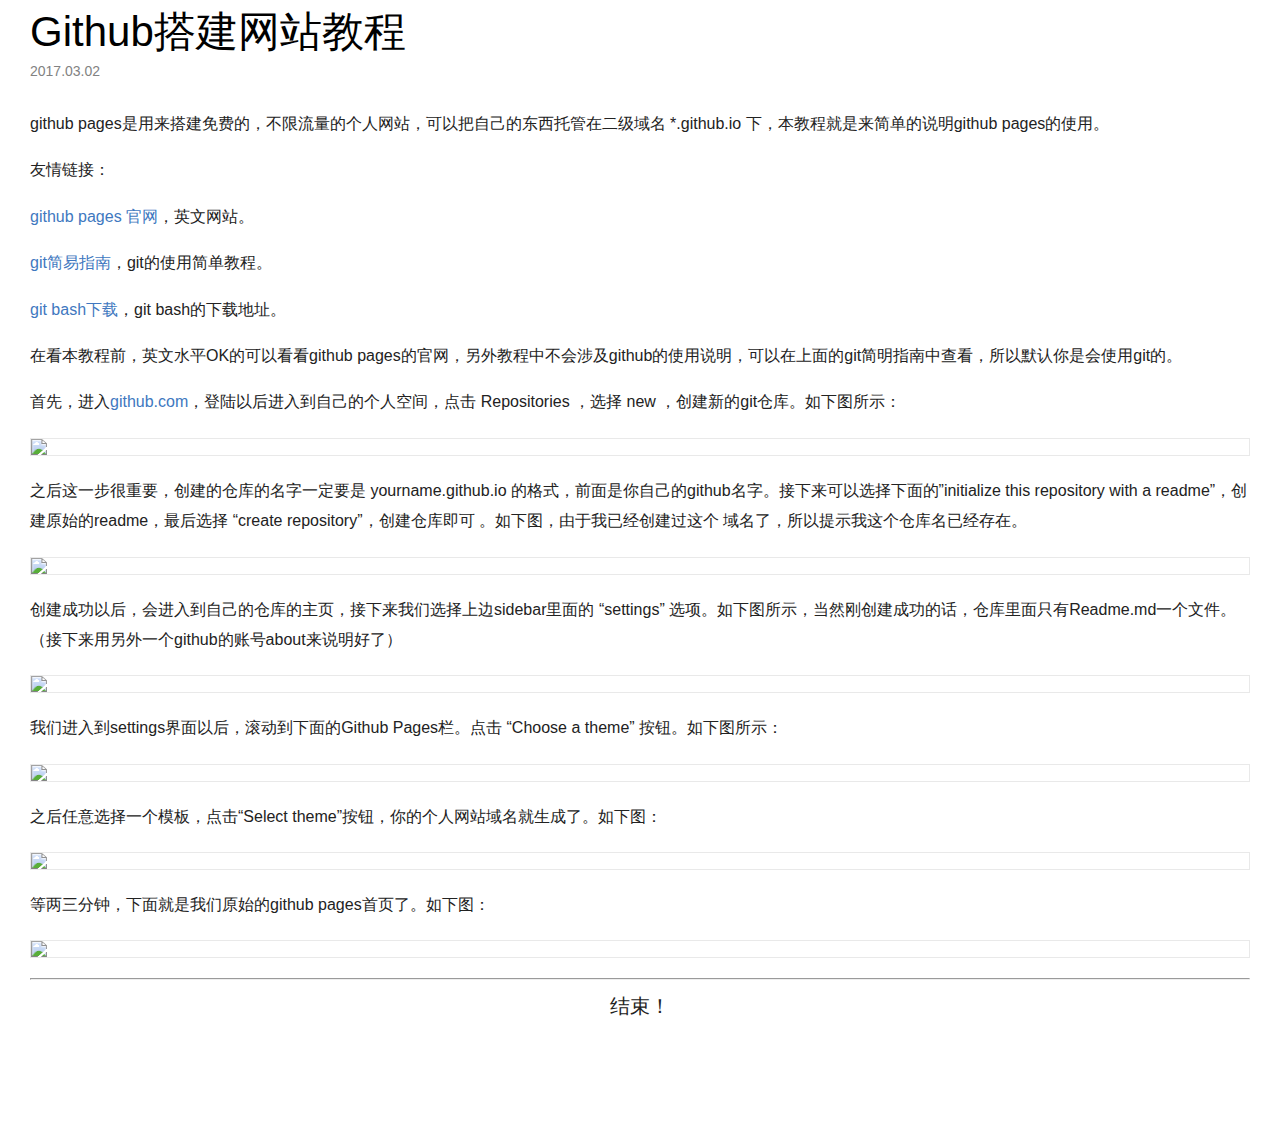
==== learn.html @ 2c568fcd "增加教程" ====
<!DOCTYPE html>
<html>
<head>
<meta charset="UTF-8" />
<link rel="shortcut icon" href="https://min1214821.github.io/about/favicon.ico" />
<meta http-equiv="X-UA-Compatible" content="IE=edge,chrome=1">
<title>Github教程</title>
<meta name="description" content="galan99的个人博客">
<meta name="viewport" content="width=device-width, initial-scale=1.0, minimum-scale=1.0, maximum-scale=1.0, user-scalable=0">
<link rel="stylesheet" href="./css/base.css">
<style type="text/css">
.wrapper{max-width: calc(1340px - (30px * 2));margin:0 auto 100px;padding-right:30px;padding-left:30px;}
h3{color:#000;font-size:42px;line-height:1.5;text-transform:capitalize;}
a{color: #4078c0;}
a:hover{text-decoration:underline;}
header{margin-bottom:30px;}
time{font-size:14px;color:#828282;}
p{color:#222222;margin-bottom:1em;font-size:16px;line-height:1.9;}
img{border: 1px solid #e9e9e9;margin:20px auto;vertical-align: middle;display:block;}
</style>
</head>
<body>
    <div class="wrapper">
        <header>
            <h3>Github搭建网站教程</h3>
            <time>2017.03.02</time>
        </header>
        <p>github pages是用来搭建免费的，不限流量的个人网站，可以把自己的东西托管在二级域名 *.github.io 下，本教程就是来简单的说明github pages的使用。</p>
        <p>友情链接：</p>
        <p><a href="https://pages.github.com/">github pages 官网</a>，英文网站。</p>
        <p><a href="http://www.bootcss.com/p/git-guide/">git简易指南</a>，git的使用简单教程。</p>
        <p><a href="http://git-scm.com/downloads">git bash下载</a>，git bash的下载地址。</p>
        <p>在看本教程前，英文水平OK的可以看看github pages的官网，另外教程中不会涉及github的使用说明，可以在上面的git简明指南中查看，所以默认你是会使用git的。</p>
        <p>首先，进入<a href="https://github.com/">github.com</a>，登陆以后进入到自己的个人空间，点击 Repositories ，选择 new ，创建新的git仓库。如下图所示：</p>
        <p><img src="http://192.168.116.61/demo/github/about/images/learn/1.png" /></p>
        <p>之后这一步很重要，创建的仓库的名字一定要是 yourname.github.io 的格式，前面是你自己的github名字。接下来可以选择下面的”initialize this repository with a readme”，创建原始的readme，最后选择 “create repository”，创建仓库即可 。如下图，由于我已经创建过这个 域名了，所以提示我这个仓库名已经存在。</p>
        <p><img src="http://192.168.116.61/demo/github/about/images/learn/2.png" /></p>
        <p>创建成功以后，会进入到自己的仓库的主页，接下来我们选择上边sidebar里面的 “settings” 选项。如下图所示，当然刚创建成功的话，仓库里面只有Readme.md一个文件。（接下来用另外一个github的账号about来说明好了）</p>
        <p><img src="http://192.168.116.61/demo/github/about/images/learn/3.png" /></p>
        <p>我们进入到settings界面以后，滚动到下面的Github Pages栏。点击 “Choose a theme” 按钮。如下图所示：</p>
        <p><img src="http://192.168.116.61/demo/github/about/images/learn/4.png" /></p>
        <p>之后任意选择一个模板，点击“Select theme”按钮，你的个人网站域名就生成了。如下图：</p>
        <p><img src="http://192.168.116.61/demo/github/about/images/learn/5.png" /></p>
        <p>等两三分钟，下面就是我们原始的github pages首页了。如下图：</p>
        <p><img src="http://192.168.116.61/demo/github/about/images/learn/6.png" /></p>
        <hr />
        <p style="text-align:center;font-size:20px;">结束！</p>
        <div style="display:none;">
            <p>按照这个<a href="https://cody1991.github.io/github/2015/04/04/github-pages-introduction.html">教程</a>来的</p>
            <p>那么问题来了！。。华丽的分割线</p>
            <p>我们当然不止只有一个仓库，如果我们有其他的项目仓库也希望能挂在github pages上面呢。比如下面这个：</p>
            <p><img src="https://cody1991.github.io/source/2014.11.07/9.png" /></p>
            <p>其实和创建前面的步骤差不多，但是如上图所示，这个时候我们可以任意定义我们的仓库名字了，创建成功之后还是进入到 “settings部分”，选择上面提到的 Automatic page generator 按钮 。在网站成功创建以后，这里有个问题就需要特别注意了：分支。
            在上面创建的网站，生成以后的文件默认是放在 master 分支里面的，而在以后的仓库的网站生成以后，放的地方是在 gh-pages 里面的，所以我们需要到 “setting” 里面设置我们的默认仓库是 gh-pages。如图：</p>
            <p><img src="https://cody1991.github.io/source/2014.11.07/10.png" /></p>
            <p>回到仓库首页以后，可以看到 commit ‘ create gh-pages branch via github’，这个就是原始的分支文件。接下来的事情就是把我们这个仓库 git clone 到本地了。（这一步就不赘述了，相信看了前面友情提示下的git简易教程，你是会的）</p>
            <p><img src="https://cody1991.github.io/source/2014.11.07/11.png" /></p>
            <p>然后我们进入到我们的目录中，比较暴力的我就把原本的文件全部删掉，然后放进了我自己的文件。当然不能删掉里面的.git文件夹了。</p>
            <p><img src="https://cody1991.github.io/source/2014.11.07/12.png" /></p>
            <p>之后在git bash中提交就完成了。上图涉及到的文件是我的项目<a href="http://cody1991.github.io/fullpage">fullpage</a>的文件，可以点击这里查看。这样就大功告成了！如今访问，例如 <a href="http://cody1991.github.io/fullpage">http://cody1991.github.io/fullpage</a> 或者 <a href="http://cody1991.github.io/">http://cody1991.github.io/</a> 都可以了。另外想要搭建像我这样的一个github pages jekyll博客的话，可以访问它的主页<a href="http://jekyllrb.com/">jekyll 主页</a>或者<a href="http://jekyllcn.com/">jekyll 中文网站</a>。我自己这个jekyll网页还很丑。。基本没有美化 ╮(╯_╰)╭ 是它原本的样式。</p>
            <p><img src="https://cody1991.github.io/source/2014.11.07/13.png" /></p>
        </div>
    </div>
</body>
</html>
---- css/base.css ----
@charset "utf-8";
body, div, p, ul, li, textarea, form, input, h1, h2, h3, h4, h5, dl, dt, dd, img, section, article, aside, header, footer, nav, dialog, figure, hgroup, pre { font-family: "Microsoft YaHei", helvetica, arial, "lucida grande", verdana, sans-serif; font-size: 14px; margin: 0; padding: 0; }
h1, h2, h3, h4, h5,h6{font-weight:normal;}
html{-webkit-text-size-adjust: 100%;text-size-adjust: 100%;font-size: 62.5%;}
input:focus { outline: none; -webkit-tap-highlight-color: rgba(0,0,0,0); }
select:focus{outline: none; -webkit-tap-highlight-color: rgba(0,0,0,0);}
input {-webkit-appearance: none;  -webkit-tap-highlight-color: rgba(0,0,0,0); }
input[type='button']{-webkit-appearance: none; }
textarea:focus{outline:none;}
a{text-decoration:none;color:inherit;outline: none;-webkit-tap-highlight-color:transparent;} 
ul, li { list-style: none; }
img { max-width: 100%; border:none; vertical-align:top; }
em,i,strong,s,b{ font-style: normal; font-weight: normal; }

/************************/
.clearfix{*zoom:1;}
.clearfix:after{
    content: "";clear:both;height: 0; display: block;visibility: hidden;
}
.table-cell{
    display: table-cell;
    vertical-align: middle;
}
.box{
    display: -webkit-box;
    display: box;
    display: -webkit-flex;
    display: flex;
}
.box-justify {
    display: -webkit-box;
    display: box;
    display: -webkit-flex;
    display: flex;
    -webkit-box-pack: justify;
    box-pack: justify;
    -webkit-justify-content: space-between;
    justify-content: space-between;
}
.box-center {
    display: -webkit-box;
    display: box;
    display: -webkit-flex;
    display: flex;
    -webkit-box-pack: center;
    box-pack: center;
    -webkit-justify-content: center;
    justify-content: center;
}
.flex {
    -webkit-box-flex: 1;
    box-flex: 1;
    -webkit-flex: 1;
    flex: 1;
}
.box-column{
    -webkit-box-orient:vertical ;
    box-orient:vertical;
    -webkit-flex-direction: column;
    flex-direction: column;
}

.elli{
  text-overflow: ellipsis;
  white-space: nowrap;
  overflow: hidden;
}

/*load*/
.zz{
    position:fixed;
    left: 0;
    top: 0;
    right: 0;
    bottom: 0;
    background: rgba(0,0,0,.5);
    z-index: 9999;
    display:none;
}
.zz>p{
    position: absolute;
    left: 0;
    top: 35%;
    width: 100%;
    text-align: center;
    color: #fff;
}

.loading{
    width: 30px;
    height: 30px;
    border: 1px #fff solid;
    border-radius: 50%;
    -webkit-animation: rotation 1s ease-in-out infinite;
    -moz-animation: rotation 1s ease-in-out infinite;
    animation: rotation 1s ease-in-out infinite;
    margin: 130px auto;
}
.loading:after{
    width: 5px;
    height: 5px;
    background-color: rgba(255,255,255,1);
    border-radius: 100%;
    position: absolute;
    content: "";
}
@-webkit-keyframes rotation{
    0%{-webkit-transform: rotate(0deg);}
    100%{-webkit-transform: rotate(360deg);}
}
@keyframes rotation{
    0%{transform: rotate(0deg);}
    100%{transform: rotate(360deg);}
}
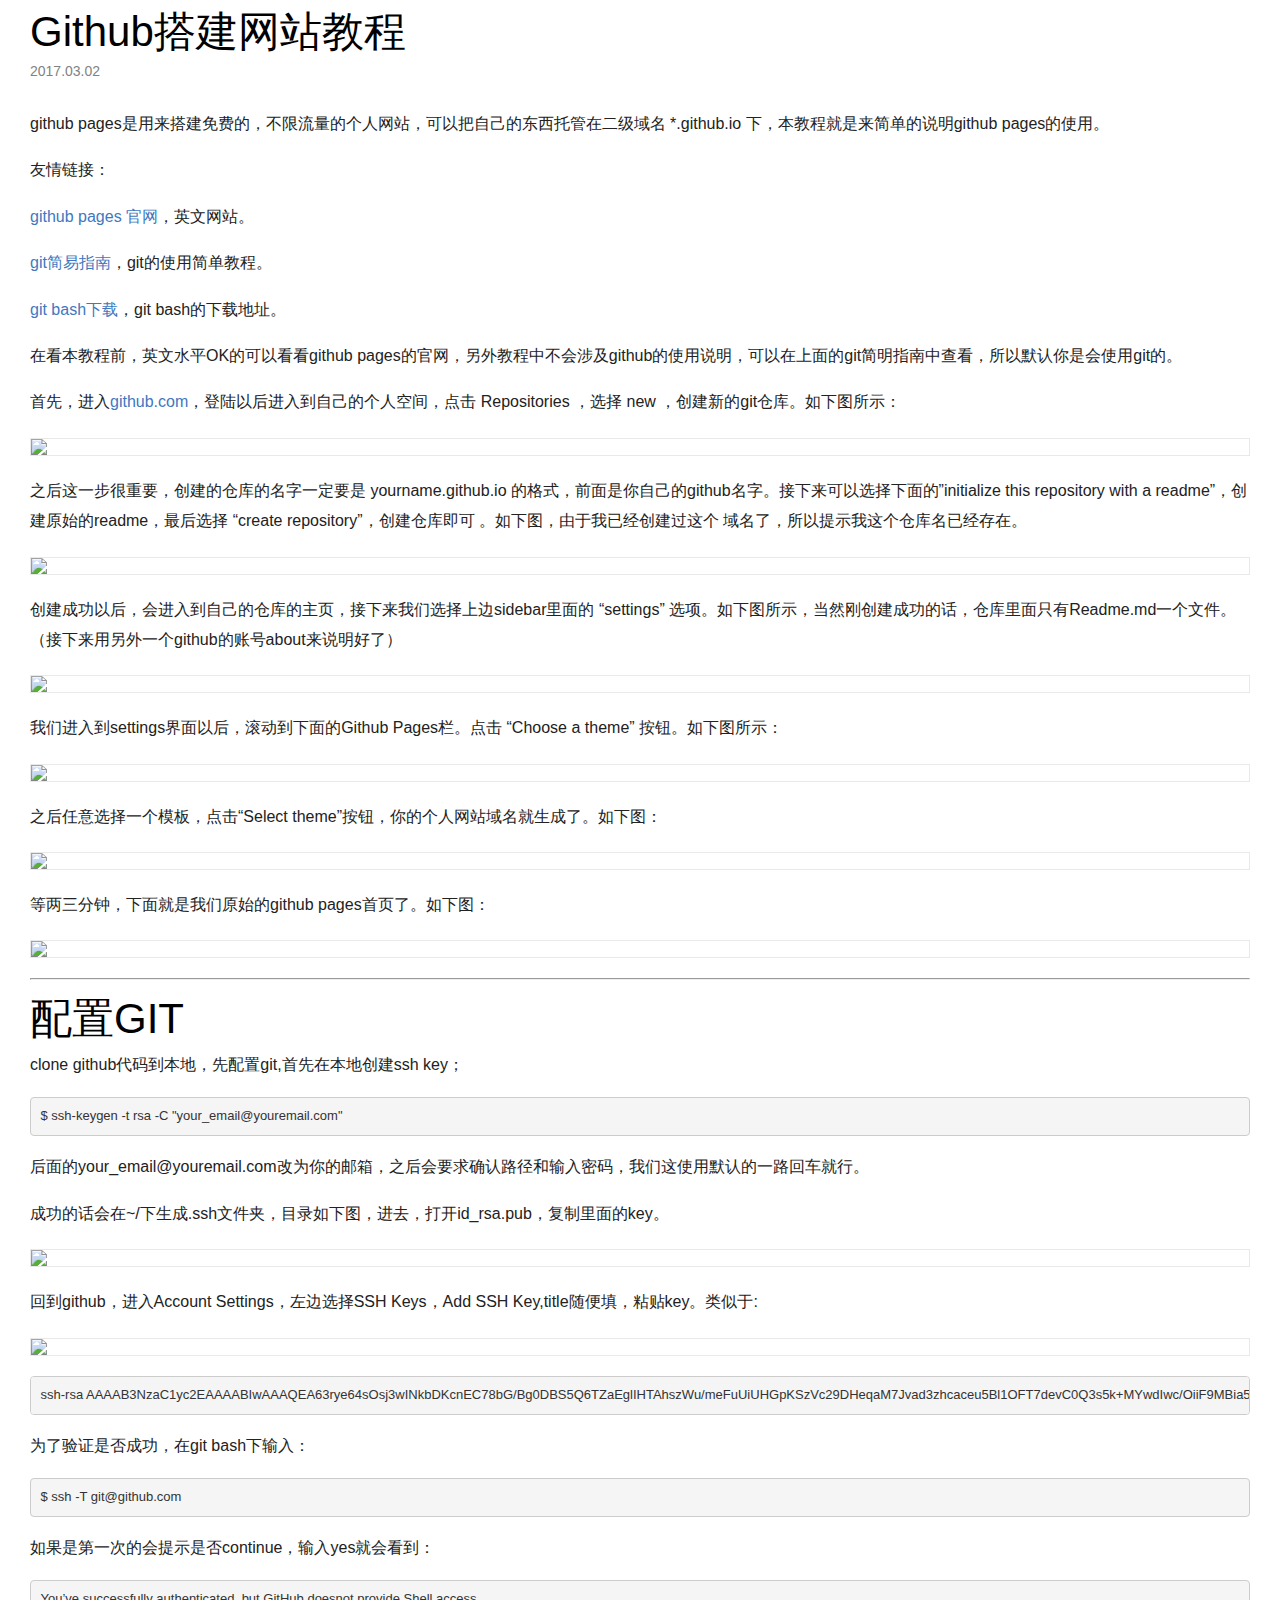
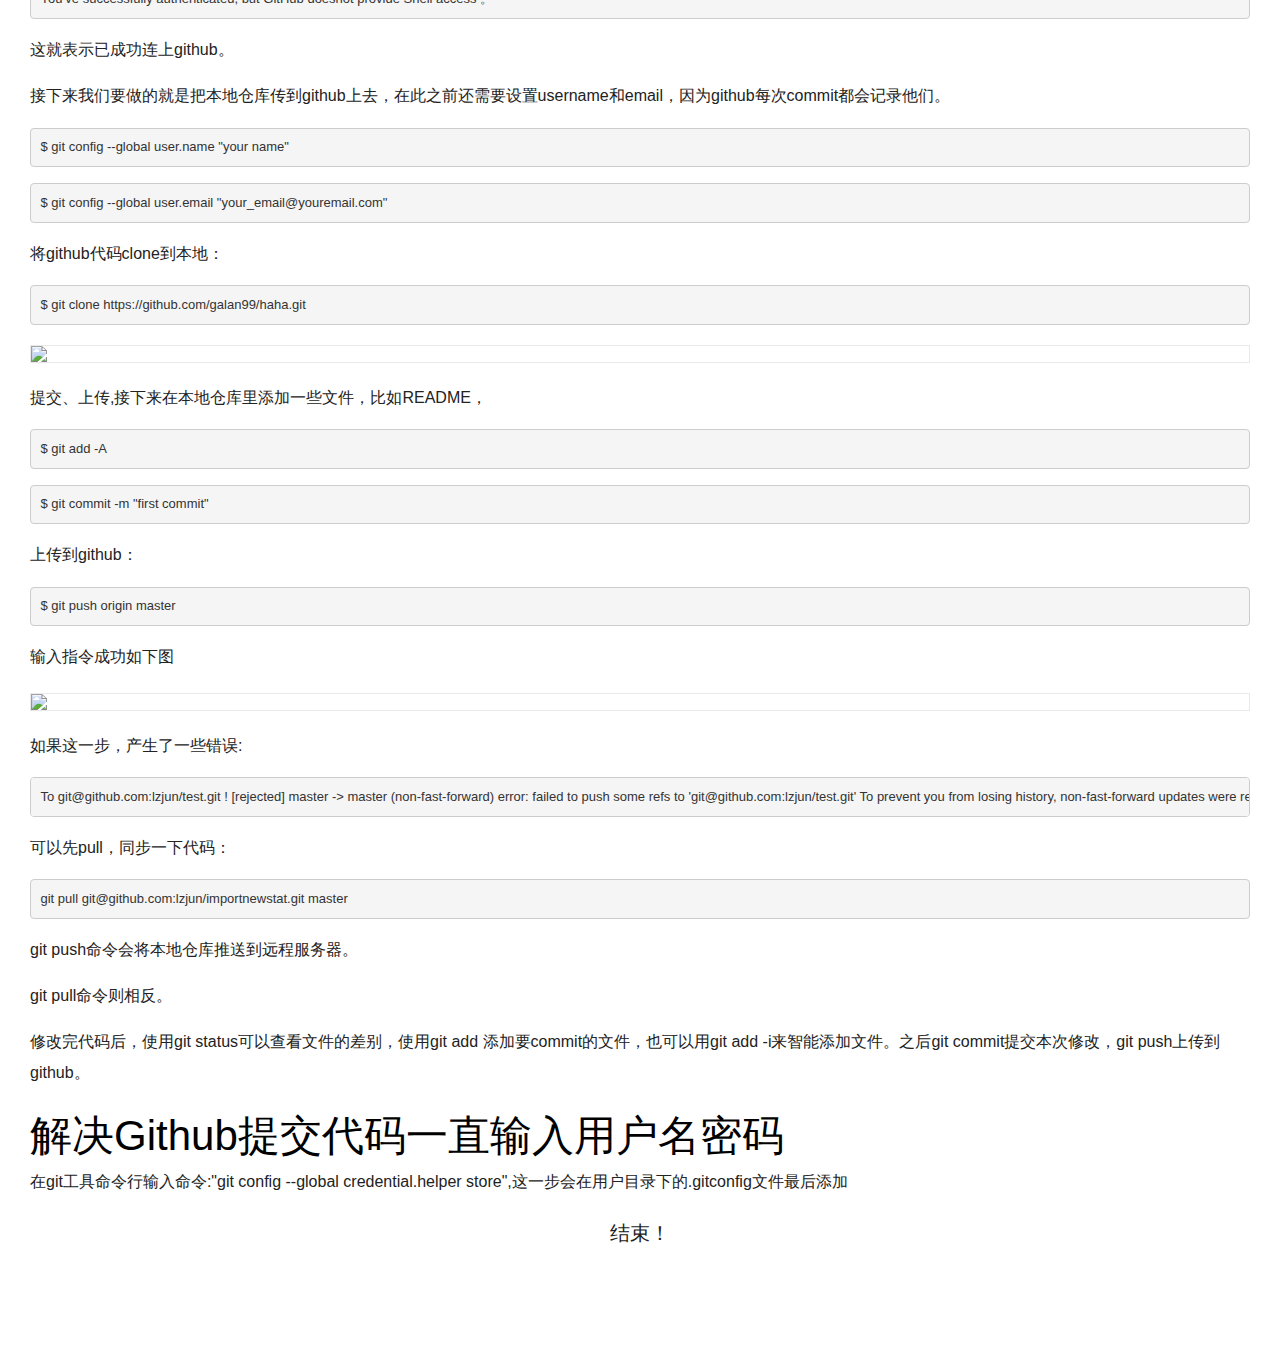
==== commit 46eb0876: "github,git教程" ====
--- a/learn.html
+++ b/learn.html
@@ -17,6 +17,7 @@
 time{font-size:14px;color:#828282;}
 p{color:#222222;margin-bottom:1em;font-size:16px;line-height:1.9;}
 img{border: 1px solid #e9e9e9;margin:20px auto;vertical-align: middle;display:block;}
+pre{display:block;padding:9.5px;margin: 0 0 10px;font-size:13px;line-height:1.42857143;word-break:break-all;word-wrap:break-word;color:#333333;background-color:#f5f5f5;border: 1px solid #cccccc;border-radius:4px;overflow:auto;}
 </style>
 </head>
 <body>
@@ -44,6 +45,44 @@
         <p>等两三分钟，下面就是我们原始的github pages首页了。如下图：</p>
         <p><img src="http://192.168.116.61/demo/github/about/images/learn/6.png" /></p>
         <hr />
+        <h3>配置GIT</h3>
+        <p>clone github代码到本地，先配置git,首先在本地创建ssh key；</p>
+        <p><pre>$ ssh-keygen -t rsa -C "your_email@youremail.com"</pre></p>
+        <p>后面的your_email@youremail.com改为你的邮箱，之后会要求确认路径和输入密码，我们这使用默认的一路回车就行。</p>
+        <p>成功的话会在~/下生成.ssh文件夹，目录如下图，进去，打开id_rsa.pub，复制里面的key。</p>
+        <p><img src="http://192.168.116.61/demo/github/about/images/learn/7.png" /></p>
+        <p>回到github，进入Account Settings，左边选择SSH Keys，Add SSH Key,title随便填，粘贴key。类似于:</p>
+        <p><img src="http://192.168.116.61/demo/github/about/images/learn/8.png" /></p>
+        <p><pre>ssh-rsa AAAAB3NzaC1yc2EAAAABIwAAAQEA63rye64sOsj3wINkbDKcnEC78bG/Bg0DBS5Q6TZaEglIHTAhszWu/meFuUiUHGpKSzVc29DHeqaM7Jvad3zhcaceu5Bl1OFT7devC0Q3s5k+MYwdIwc/OiiF9MBia5iXxS6N2i7NSEoXjFiS2EcpXPmhn/pljxCIzOhJy2OB3i6VBJJBFYb2BL03/ozOqnI3hKk3o8hpop28UkzKr4f+ObPZDAyI9riXhbu5nnZDqQSzlwv3NDoZOOWm9t8NcEUIeMSSB5+FGY64CPGE85GUop1+2QcVpRBMd2CU3R4NtFllFYwnf9f3uGoXG6IBPBP2EO3KBGXaHj0v83rpqbt+2w== cdkd321@126.com</pre></p>
+        <p>为了验证是否成功，在git bash下输入：</p>
+        <p><pre>$ ssh -T git@github.com</pre></p>
+        <p>如果是第一次的会提示是否continue，输入yes就会看到：</p>
+        <p><pre>You’ve successfully authenticated, but GitHub doesnot provide Shell access 。</pre></p>
+        <p>这就表示已成功连上github。</p>
+        <p>接下来我们要做的就是把本地仓库传到github上去，在此之前还需要设置username和email，因为github每次commit都会记录他们。</p>
+        <p><pre>$ git config --global user.name "your name"</pre></p>
+        <p><pre>$ git config --global user.email "your_email@youremail.com" </pre></p>
+        <p>将github代码clone到本地：</p>
+        <p><pre>$ git clone https://github.com/galan99/haha.git</pre></p>   
+        <p><img src="http://192.168.116.61/demo/github/about/images/learn/9.png" /></p>
+        <p>提交、上传,接下来在本地仓库里添加一些文件，比如README，</p>
+        <p><pre>$ git add -A</pre></p>
+        <p><pre>$ git commit -m "first commit"</pre></p>
+        <p>上传到github：</p>
+        <p><pre>$ git push origin master</pre></p>
+        <p>输入指令成功如下图</p>
+        <p><img src="http://192.168.116.61/demo/github/about/images/learn/10.png" /></p>
+        <p>如果这一步，产生了一些错误:</p>
+        <p><pre>To git@github.com:lzjun/test.git ! [rejected] master -> master (non-fast-forward) error: failed to push some refs to 'git@github.com:lzjun/test.git' To prevent you from losing history, non-fast-forward updates were rejected Merge the remote changes (e.g. 'git pull') before pushing again. See the 'Note about fast-forwards' section of 'git push --help' for details.</pre></p>
+        <p>可以先pull，同步一下代码：</p>
+        <p><pre>git pull git@github.com:lzjun/importnewstat.git master</pre></p>
+        <p>git push命令会将本地仓库推送到远程服务器。</p>
+        <p>git pull命令则相反。</p>
+        <p>修改完代码后，使用git status可以查看文件的差别，使用git add 添加要commit的文件，也可以用git add -i来智能添加文件。之后git commit提交本次修改，git push上传到github。</p>
+
+        <h3>解决github提交代码一直输入用户名密码</h3>
+        <p>在git工具命令行输入命令:"git config --global credential.helper store",这一步会在用户目录下的.gitconfig文件最后添加</p>
+
         <p style="text-align:center;font-size:20px;">结束！</p>
         <div style="display:none;">
             <p>按照这个<a href="https://cody1991.github.io/github/2015/04/04/github-pages-introduction.html">教程</a>来的</p>
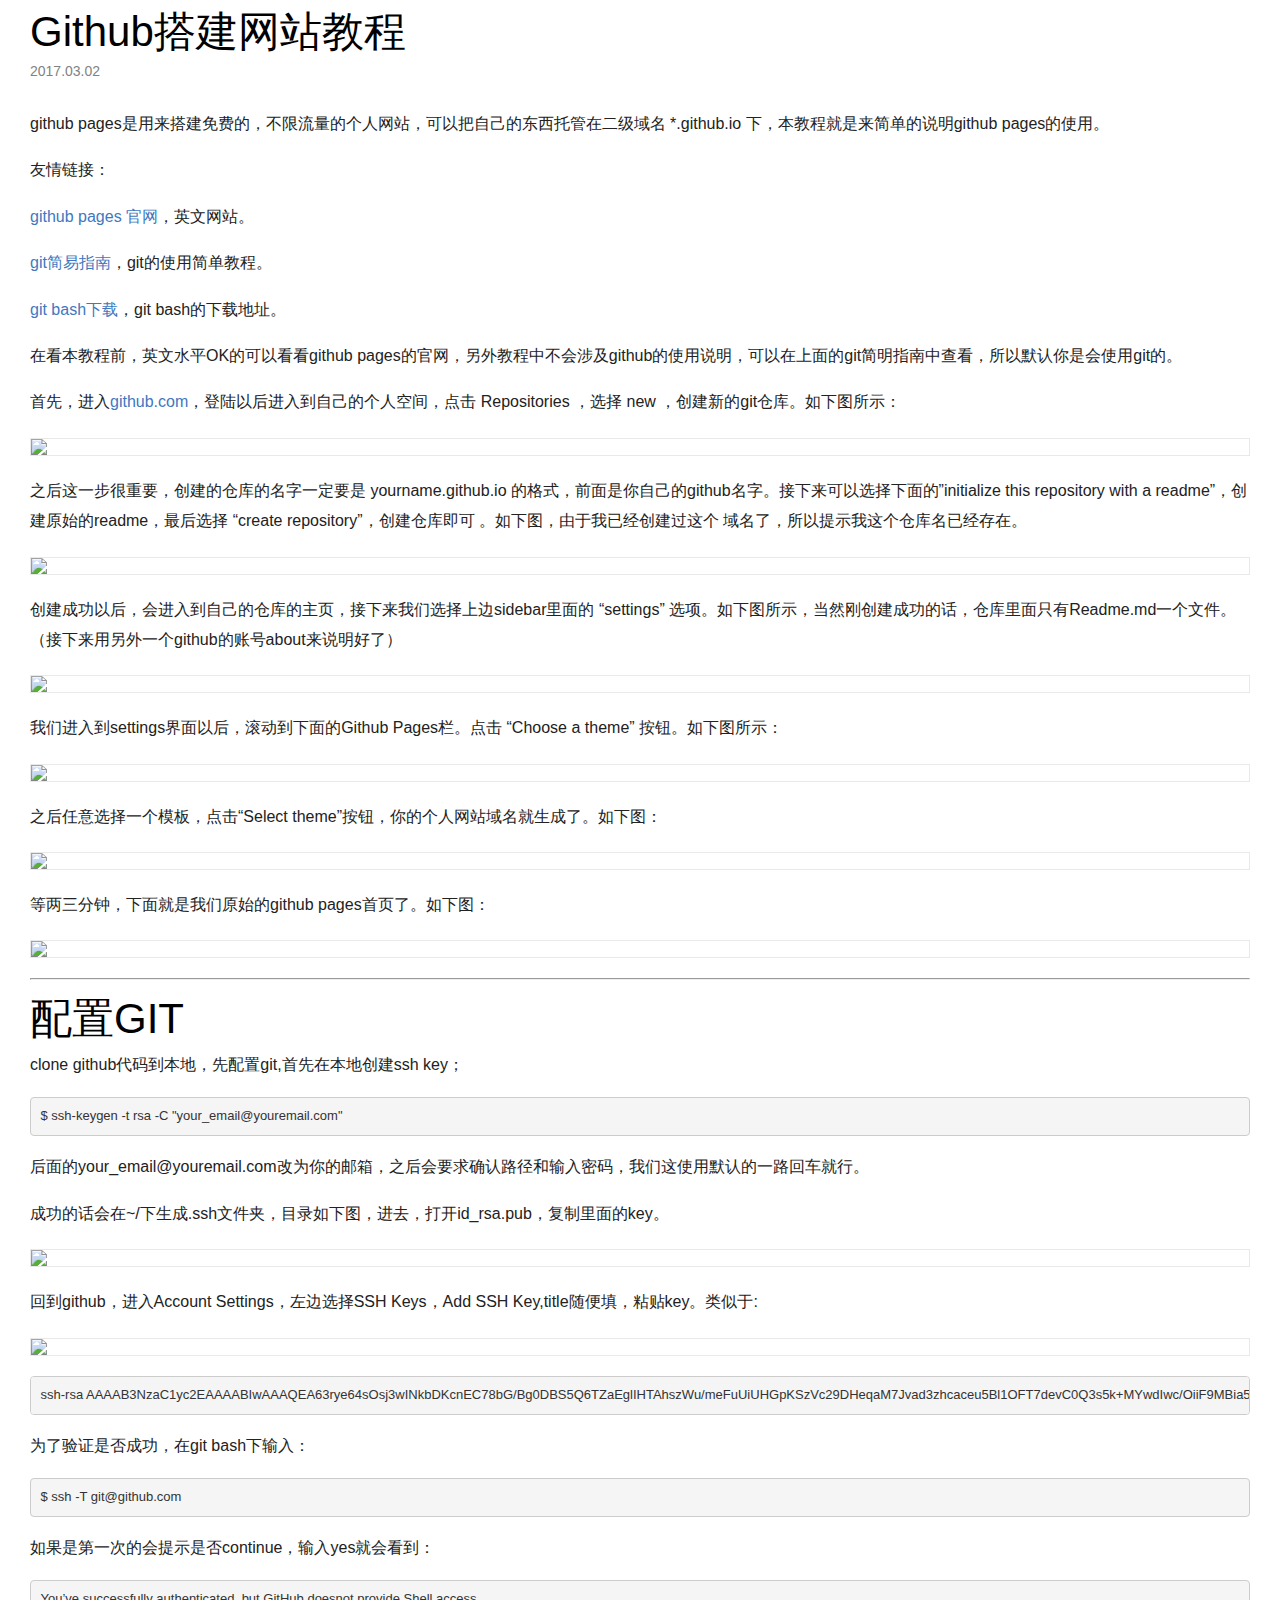
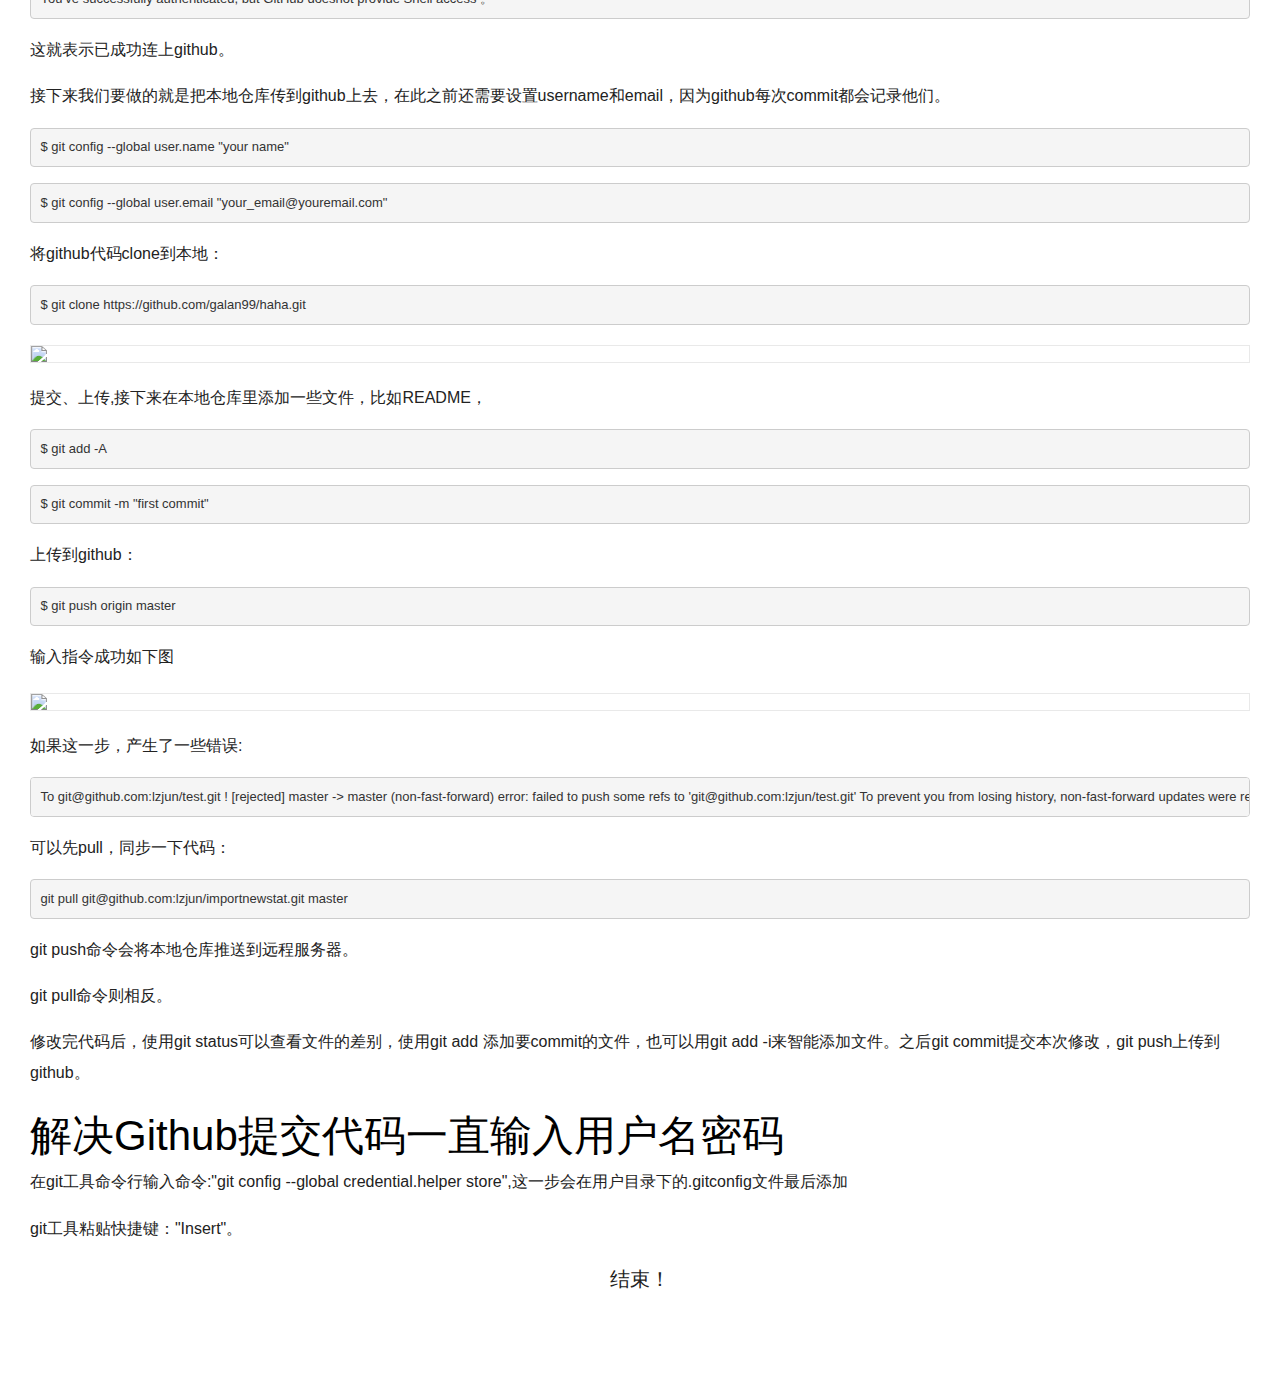
==== commit 66c48676: "" ====
--- a/learn.html
+++ b/learn.html
@@ -83,21 +83,23 @@
         <h3>解决github提交代码一直输入用户名密码</h3>
         <p>在git工具命令行输入命令:"git config --global credential.helper store",这一步会在用户目录下的.gitconfig文件最后添加</p>
 
+        <p>git工具粘贴快捷键："Insert"。</p>
+
         <p style="text-align:center;font-size:20px;">结束！</p>
         <div style="display:none;">
             <p>按照这个<a href="https://cody1991.github.io/github/2015/04/04/github-pages-introduction.html">教程</a>来的</p>
             <p>那么问题来了！。。华丽的分割线</p>
             <p>我们当然不止只有一个仓库，如果我们有其他的项目仓库也希望能挂在github pages上面呢。比如下面这个：</p>
-            <p><img src="https://cody1991.github.io/source/2014.11.07/9.png" /></p>
+            <p><img _src="https://cody1991.github.io/source/2014.11.07/9.png" /></p>
             <p>其实和创建前面的步骤差不多，但是如上图所示，这个时候我们可以任意定义我们的仓库名字了，创建成功之后还是进入到 “settings部分”，选择上面提到的 Automatic page generator 按钮 。在网站成功创建以后，这里有个问题就需要特别注意了：分支。
             在上面创建的网站，生成以后的文件默认是放在 master 分支里面的，而在以后的仓库的网站生成以后，放的地方是在 gh-pages 里面的，所以我们需要到 “setting” 里面设置我们的默认仓库是 gh-pages。如图：</p>
-            <p><img src="https://cody1991.github.io/source/2014.11.07/10.png" /></p>
+            <p><img _src="https://cody1991.github.io/source/2014.11.07/10.png" /></p>
             <p>回到仓库首页以后，可以看到 commit ‘ create gh-pages branch via github’，这个就是原始的分支文件。接下来的事情就是把我们这个仓库 git clone 到本地了。（这一步就不赘述了，相信看了前面友情提示下的git简易教程，你是会的）</p>
-            <p><img src="https://cody1991.github.io/source/2014.11.07/11.png" /></p>
+            <p><img _src="https://cody1991.github.io/source/2014.11.07/11.png" /></p>
             <p>然后我们进入到我们的目录中，比较暴力的我就把原本的文件全部删掉，然后放进了我自己的文件。当然不能删掉里面的.git文件夹了。</p>
-            <p><img src="https://cody1991.github.io/source/2014.11.07/12.png" /></p>
+            <p><img _src="https://cody1991.github.io/source/2014.11.07/12.png" /></p>
             <p>之后在git bash中提交就完成了。上图涉及到的文件是我的项目<a href="http://cody1991.github.io/fullpage">fullpage</a>的文件，可以点击这里查看。这样就大功告成了！如今访问，例如 <a href="http://cody1991.github.io/fullpage">http://cody1991.github.io/fullpage</a> 或者 <a href="http://cody1991.github.io/">http://cody1991.github.io/</a> 都可以了。另外想要搭建像我这样的一个github pages jekyll博客的话，可以访问它的主页<a href="http://jekyllrb.com/">jekyll 主页</a>或者<a href="http://jekyllcn.com/">jekyll 中文网站</a>。我自己这个jekyll网页还很丑。。基本没有美化 ╮(╯_╰)╭ 是它原本的样式。</p>
-            <p><img src="https://cody1991.github.io/source/2014.11.07/13.png" /></p>
+            <p><img _src="https://cody1991.github.io/source/2014.11.07/13.png" /></p>
         </div>
     </div>
 </body>
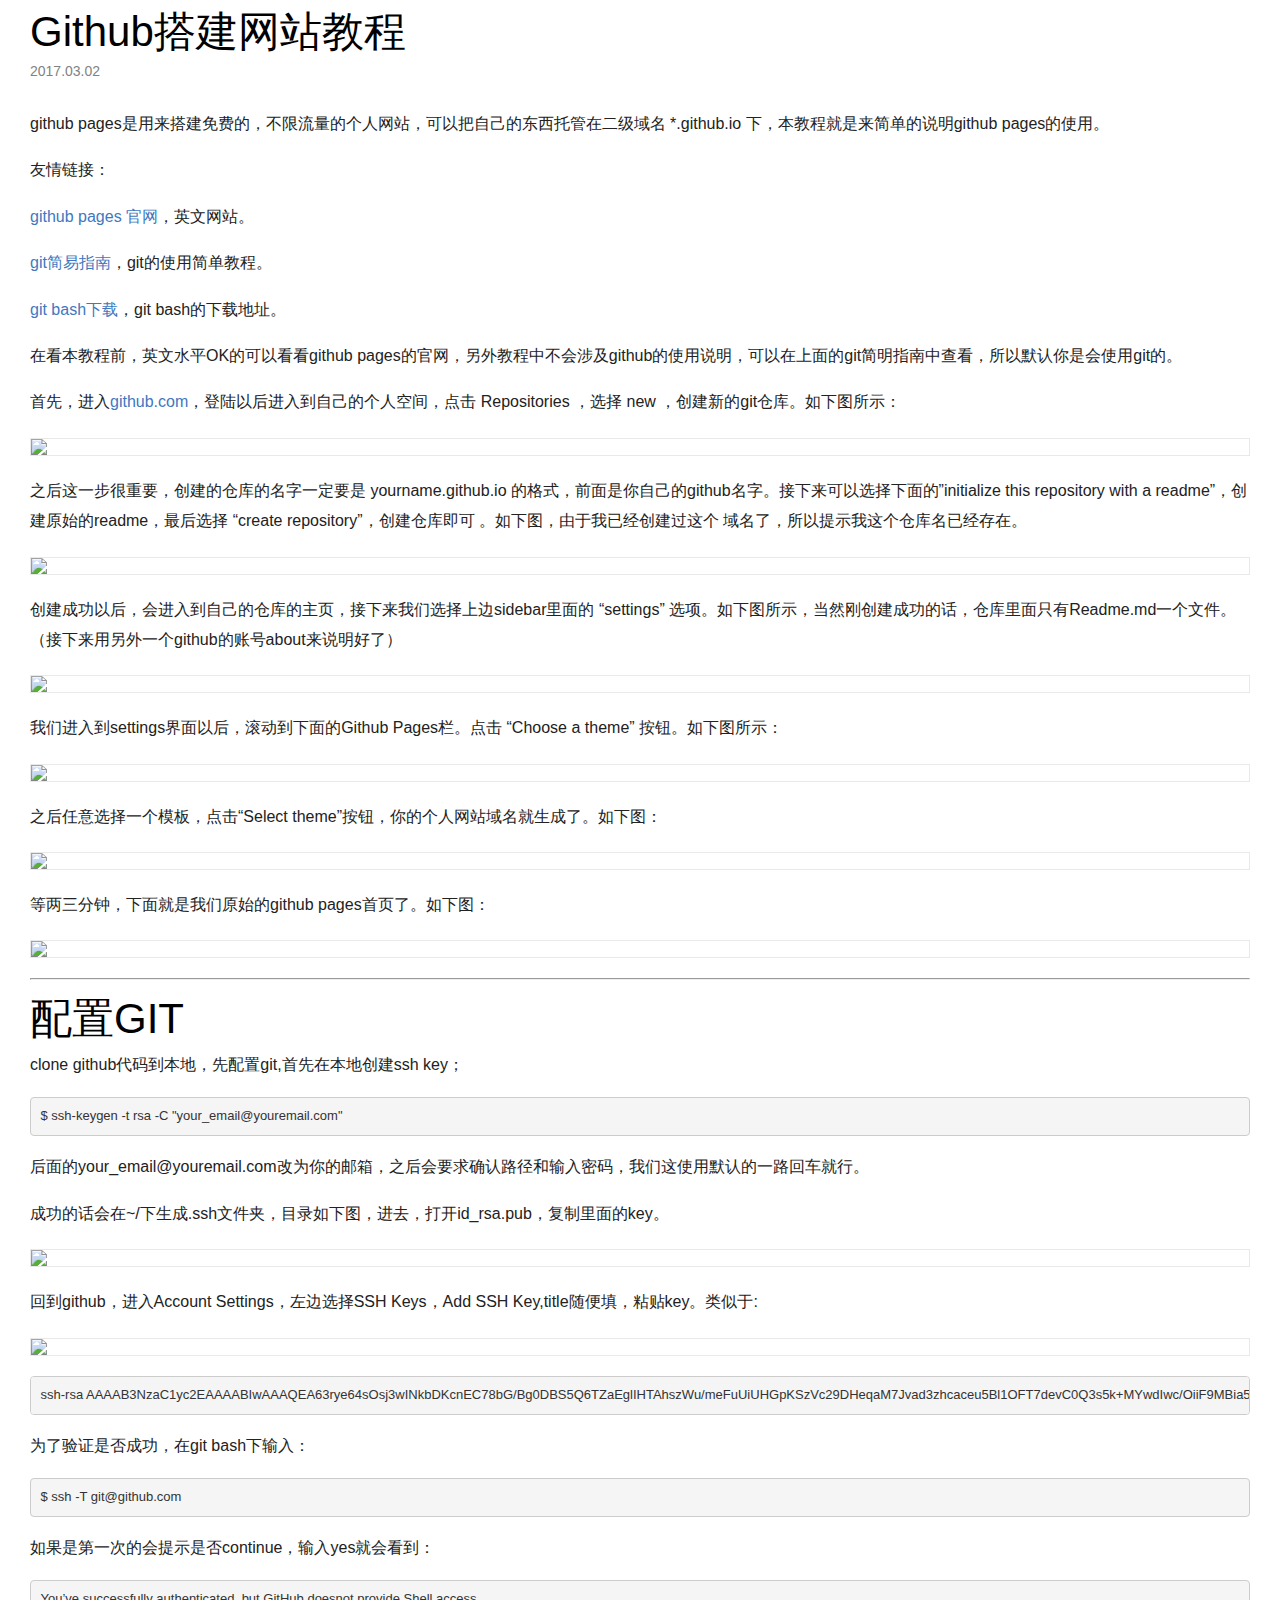
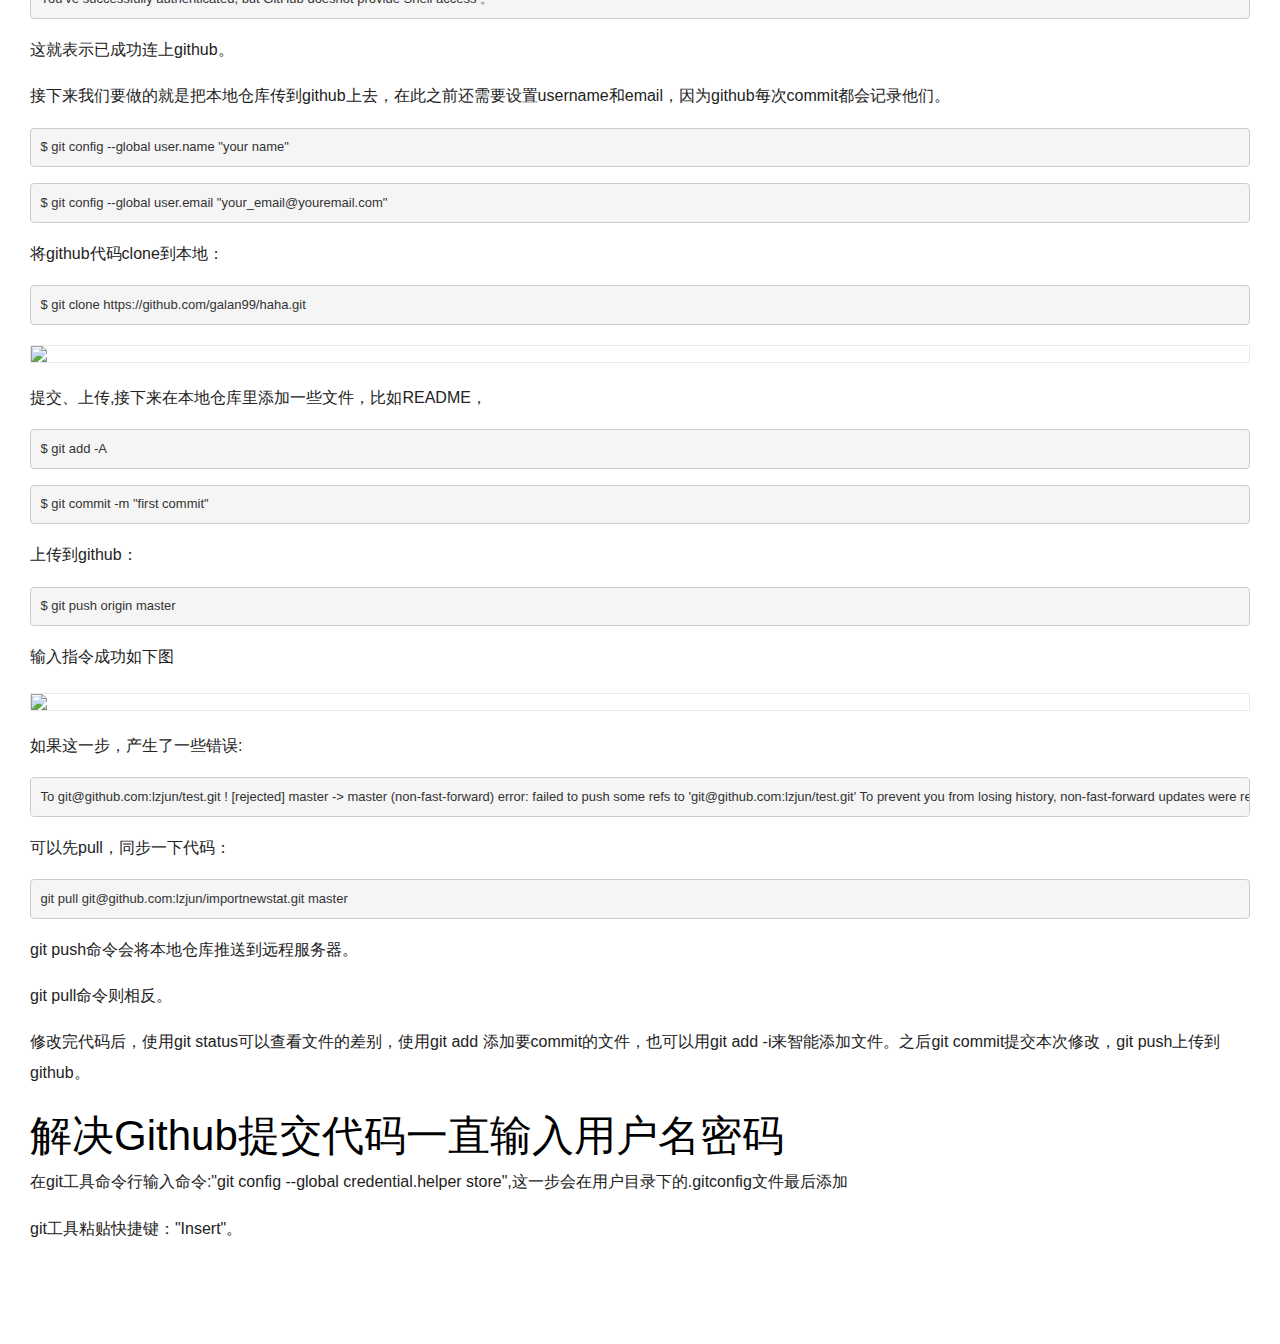
==== commit f5e5af93: "" ====
--- a/learn.html
+++ b/learn.html
@@ -84,8 +84,22 @@
         <p>在git工具命令行输入命令:"git config --global credential.helper store",这一步会在用户目录下的.gitconfig文件最后添加</p>
 
         <p>git工具粘贴快捷键："Insert"。</p>
-
-        <p style="text-align:center;font-size:20px;">结束！</p>
+        <!-- 多说评论框 start -->
+        <div class="ds-thread"></div>
+        <script type="text/javascript">
+            var categoryEle = github;
+            categoryEle.className += ' active';
+            var duoshuoQuery = {short_name:"galan"};
+            (function() {
+                var ds = document.createElement('script');
+                ds.type = 'text/javascript';ds.async = true;
+                ds.src = (document.location.protocol == 'https:' ? 'https:' : 'http:') + '//static.duoshuo.com/embed.js';
+                ds.charset = 'UTF-8';
+                (document.getElementsByTagName('head')[0] 
+                 || document.getElementsByTagName('body')[0]).appendChild(ds);
+            })();
+        </script>
+        <!-- 多说公共JS代码 end -->
         <div style="display:none;">
             <p>按照这个<a href="https://cody1991.github.io/github/2015/04/04/github-pages-introduction.html">教程</a>来的</p>
             <p>那么问题来了！。。华丽的分割线</p>
@@ -101,6 +115,6 @@
             <p>之后在git bash中提交就完成了。上图涉及到的文件是我的项目<a href="http://cody1991.github.io/fullpage">fullpage</a>的文件，可以点击这里查看。这样就大功告成了！如今访问，例如 <a href="http://cody1991.github.io/fullpage">http://cody1991.github.io/fullpage</a> 或者 <a href="http://cody1991.github.io/">http://cody1991.github.io/</a> 都可以了。另外想要搭建像我这样的一个github pages jekyll博客的话，可以访问它的主页<a href="http://jekyllrb.com/">jekyll 主页</a>或者<a href="http://jekyllcn.com/">jekyll 中文网站</a>。我自己这个jekyll网页还很丑。。基本没有美化 ╮(╯_╰)╭ 是它原本的样式。</p>
             <p><img _src="https://cody1991.github.io/source/2014.11.07/13.png" /></p>
         </div>
-    </div>
+    </div>  
 </body>
 </html>
